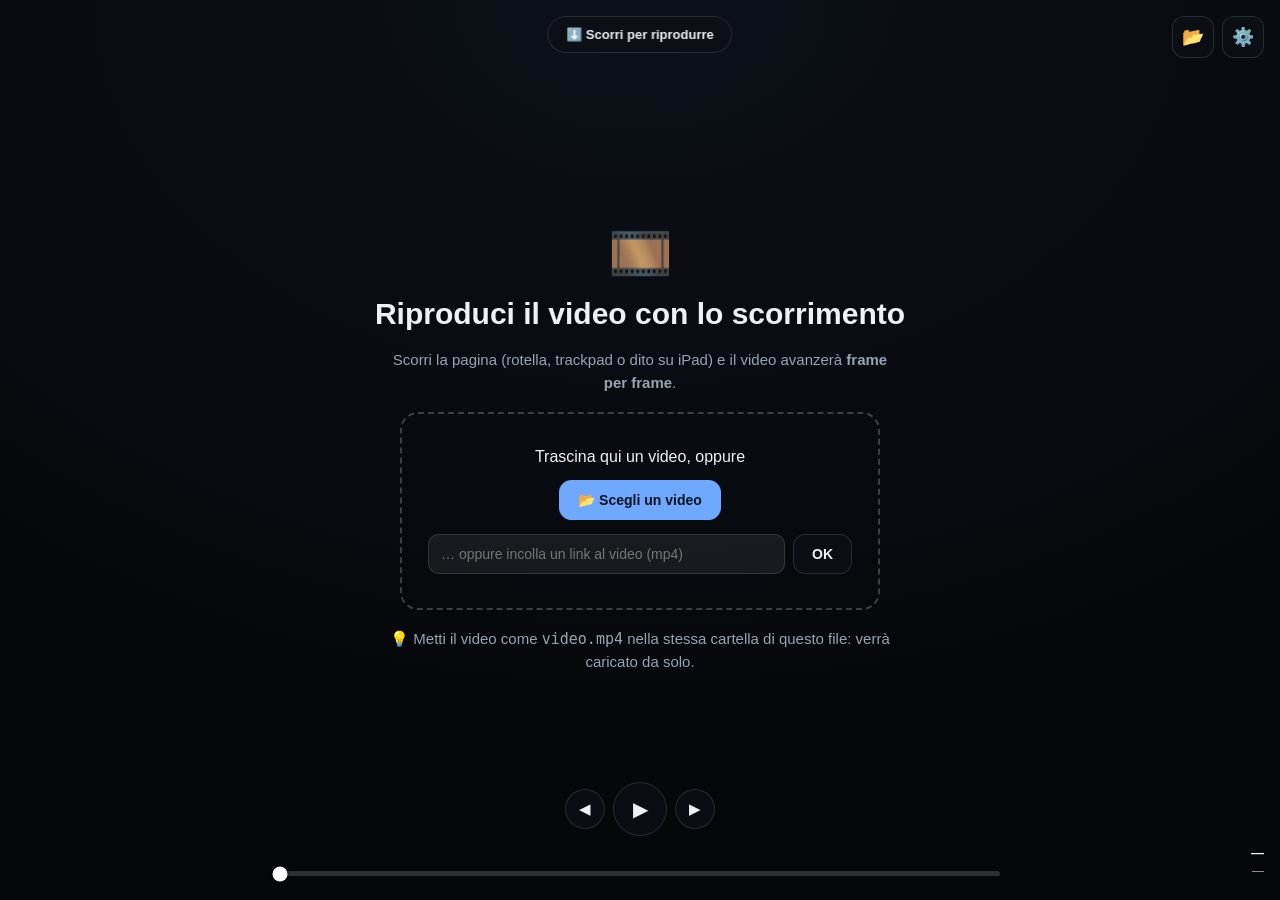
==== index.html @ 81537695 "Aggiungi scroll video player (index.html) + script estrazione frame + video" ====
<!DOCTYPE html>
<html lang="it">
<head>
<meta charset="UTF-8">
<meta name="viewport" content="width=device-width, initial-scale=1, viewport-fit=cover">
<meta name="theme-color" content="#05070a">
<meta name="apple-mobile-web-app-capable" content="yes">
<meta name="mobile-web-app-capable" content="yes">
<title>Scroll Video — riproduci col lo scorrimento</title>
<style>
  :root{
    --hud-bg: rgba(13,16,22,.78);
    --hud-border: rgba(255,255,255,.12);
    --accent: #6ea8ff;
    --text: #eef1f6;
    --muted: #9aa3b2;
  }
  *{box-sizing:border-box; margin:0; padding:0}
  html,body{
    background:#05070a; color:var(--text);
    font-family:-apple-system,BlinkMacSystemFont,"Segoe UI",Roboto,sans-serif;
    -webkit-font-smoothing:antialiased;
  }
  body{overscroll-behavior-y:none; touch-action:pan-y;}

  /* -------- palcoscenico fisso -------- */
  #stage{
    position:fixed; inset:0; z-index:1;
    display:flex; align-items:center; justify-content:center;
    background:#05070a;
  }
  #screen{
    width:100%; height:100%; display:block;
    background:#05070a;
  }

  /* -------- placeholder (prima del video) -------- */
  #placeholder{
    position:absolute; inset:0; z-index:5;
    display:flex; flex-direction:column; align-items:center; justify-content:center;
    gap:18px; text-align:center; padding:24px;
    background:radial-gradient(120% 120% at 50% 0%, #0c1018 0%, #05070a 70%);
  }
  #placeholder.hidden{display:none}
  #placeholder .big{font-size:52px; line-height:1}
  #placeholder h1{font-size:clamp(20px,4.5vw,30px); font-weight:600}
  #placeholder p{color:var(--muted); max-width:520px; font-size:15px; line-height:1.5}
  #placeholder .drop{
    border:2px dashed rgba(255,255,255,.22); border-radius:18px;
    padding:34px 26px; width:min(480px,86vw);
    display:flex; flex-direction:column; gap:14px; align-items:center;
    transition:border-color .2s, background .2s;
  }
  #placeholder .drop.drag{ border-color:var(--accent); background:rgba(110,168,255,.08); }
  .btn{
    appearance:none; border:1px solid var(--hud-border); border-radius:12px;
    background:var(--hud-bg); color:var(--text); padding:11px 18px;
    font-size:14px; font-weight:600; cursor:pointer;
    transition:background .15s, transform .05s;
  }
  .btn:hover{background:rgba(255,255,255,.12)}
  .btn:active{transform:scale(.97)}
  .btn.primary{background:var(--accent); border-color:var(--accent); color:#0a1420}
  .urlrow{display:flex; gap:8px; width:100%}
  .urlrow input{
    flex:1; min-width:0; background:rgba(255,255,255,.07);
    border:1px solid var(--hud-border); border-radius:10px; color:var(--text);
    padding:11px 12px; font-size:14px; outline:none;
  }
  .urlrow input:focus{border-color:var(--accent)}

  /* -------- HUD -------- */
  .hud{
    position:absolute; z-index:6; color:var(--text);
    font-size:13px; user-select:none; -webkit-user-select:none;
  }
  #hint{
    top:max(16px, env(safe-area-inset-top)); left:50%; transform:translateX(-50%);
    background:var(--hud-bg); border:1px solid var(--hud-border);
    backdrop-filter:blur(14px); -webkit-backdrop-filter:blur(14px);
    padding:10px 18px; border-radius:999px; font-weight:600;
    display:flex; align-items:center; gap:8px;
    animation:pulse 2.6s ease-in-out infinite;
    transition:opacity .5s;
  }
  #hint.hidden{opacity:0; pointer-events:none}
  @keyframes pulse{0%,100%{opacity:1}50%{opacity:.55}}

  #tools{
    top:max(16px, env(safe-area-inset-top)); right:16px;
    display:flex; gap:8px;
  }
  .iconbtn{
    appearance:none; border:1px solid var(--hud-border); border-radius:12px;
    background:var(--hud-bg); color:var(--text); width:42px; height:42px;
    font-size:18px; cursor:pointer; display:flex; align-items:center; justify-content:center;
    backdrop-filter:blur(14px); -webkit-backdrop-filter:blur(14px);
    transition:background .15s, transform .05s;
  }
  .iconbtn:hover{background:rgba(255,255,255,.14)}
  .iconbtn:active{transform:scale(.94)}
  .iconbtn.on{background:var(--accent); border-color:var(--accent); color:#0a1420}

  #transport{
    bottom:calc(64px + env(safe-area-inset-bottom)); left:50%; transform:translateX(-50%);
    display:flex; gap:8px; align-items:center;
  }
  #playBtn{
    width:54px; height:54px; border-radius:50%;
    font-size:20px;
  }
  #stepBack,#stepFwd{width:40px; height:40px; border-radius:50%; font-size:15px}

  #progWrap{
    bottom:calc(24px + env(safe-area-inset-bottom)); left:50%; transform:translateX(-50%);
    width:min(720px, calc(100vw - 32px));
    display:flex; align-items:center; gap:12px;
  }
  #progBar{
    flex:1; height:5px; border-radius:99px; background:rgba(255,255,255,.16);
    cursor:pointer; position:relative; touch-action:none;
  }
  #progFill{
    position:absolute; inset:0 auto 0 0; width:0%;
    background:var(--accent); border-radius:99px;
  }
  #progKnob{
    position:absolute; top:50%; left:0%; width:15px; height:15px; border-radius:50%;
    background:#fff; transform:translate(-50%,-50%); box-shadow:0 1px 6px rgba(0,0,0,.5);
  }
  #info{
    bottom:calc(20px + env(safe-area-inset-bottom)); right:16px;
    font-variant-numeric:tabular-nums; color:var(--muted); text-align:right;
    font-size:12px; line-height:1.5; pointer-events:none;
  }
  #info b{color:var(--text); font-size:13px}

  /* -------- pannello impostazioni -------- */
  #settings{
    position:absolute; z-index:7; right:16px;
    bottom:calc(72px + env(safe-area-inset-bottom));
    width:min(300px, calc(100vw - 32px));
    background:var(--hud-bg); border:1px solid var(--hud-border); border-radius:16px;
    backdrop-filter:blur(18px); -webkit-backdrop-filter:blur(18px);
    padding:16px; display:none; flex-direction:column; gap:14px;
    font-size:13px;
  }
  #settings.open{display:flex}
  #settings h3{font-size:13px; text-transform:uppercase; letter-spacing:.08em; color:var(--muted); font-weight:700}
  .row{display:flex; flex-direction:column; gap:6px}
  .row label{color:var(--muted); display:flex; justify-content:space-between; align-items:center}
  .row label output{color:var(--text); font-variant-numeric:tabular-nums}
  .row select{
    background:rgba(255,255,255,.08); border:1px solid var(--hud-border);
    border-radius:9px; color:var(--text); padding:9px 10px; font-size:13px; outline:none;
  }
  input[type=range]{
    -webkit-appearance:none; appearance:none; width:100%; height:5px; border-radius:99px;
    background:rgba(255,255,255,.18); outline:none;
  }
  input[type=range]::-webkit-slider-thumb{
    -webkit-appearance:none; appearance:none; width:16px; height:16px; border-radius:50%;
    background:var(--accent); cursor:pointer;
  }
  .note{color:var(--muted); font-size:12px; line-height:1.45}

  /* -------- pista di scorrimento -------- */
  #track{width:1px; height:100vh; pointer-events:none;}

  @media (max-width:640px){
    #info{font-size:11px}
    #transport{bottom:calc(58px + env(safe-area-inset-bottom))}
  }
</style>
</head>
<body>

  <!-- palcoscenico -->
  <div id="stage">
    <canvas id="screen"></canvas>

    <!-- stato iniziale / nessun video -->
    <div id="placeholder">
      <div class="big">🎞️</div>
      <h1>Riproduci il video con lo scorrimento</h1>
      <p>Scorri la pagina (rotella, trackpad o dito su iPad) e il video avanzerà <b>frame per frame</b>.</p>
      <div class="drop" id="drop">
        <div>Trascina qui un video, oppure</div>
        <button class="btn primary" id="pickBtn">📂 Scegli un video</button>
        <input type="file" id="file" accept="video/*" hidden>
        <div class="urlrow">
          <input type="url" id="url" placeholder="… oppure incolla un link al video (mp4)">
          <button class="btn" id="urlBtn">OK</button>
        </div>
      </div>
      <p>💡 Metti il video come <code>video.mp4</code> nella stessa cartella di questo file: verrà caricato da solo.</p>
    </div>

    <!-- HUD -->
    <div class="hud" id="hint">⬇️ Scorri per riprodurre</div>

    <div class="hud" id="tools">
      <button class="iconbtn" id="loadBtn" title="Carica video">📂</button>
      <button class="iconbtn" id="settingsBtn" title="Impostazioni">⚙️</button>
    </div>

    <div class="hud" id="transport">
      <button class="iconbtn" id="stepBack" title="Frame precedente">◀</button>
      <button class="iconbtn" id="playBtn" title="Play / Pausa">▶</button>
      <button class="iconbtn" id="stepFwd" title="Frame successivo">▶</button>
    </div>

    <div class="hud" id="progWrap">
      <div id="progBar"><div id="progFill"></div><div id="progKnob"></div></div>
    </div>

    <div class="hud" id="info"><b>—</b><br>—</div>

    <div id="settings">
      <h3>Impostazioni</h3>
      <div class="row">
        <label for="mode">Modalità di scorrimento</label>
        <select id="mode">
          <option value="time">⏱️ Per durata (px al secondo)</option>
          <option value="frame">🎞️ Per frame (px per frame)</option>
        </select>
      </div>
      <div class="row">
        <label for="speed">Velocità <output id="speedVal"></output></label>
        <input type="range" id="speed" min="50" max="1200" step="10" value="350">
      </div>
      <div class="row">
        <label for="fps">Fotogrammi al secondo (quantizzazione)</label>
        <select id="fps">
          <option value="0">Nessuna (fluido)</option>
          <option value="12">12 fps</option>
          <option value="24" selected>24 fps</option>
          <option value="30">30 fps</option>
          <option value="60">60 fps</option>
        </select>
      </div>
      <div class="note">Tocca <b>⟲</b> con i tasti Home/Inizio per tornare all'inizio. Usa le frecce ← → per avanzare di un frame alla volta.</div>
    </div>
  </div>

  <!-- pista: più è lunga, più scroll serve per completare il video -->
  <div id="track"></div>

<script>
(function(){
  'use strict';
  var $ = function(s){ return document.querySelector(s); };

  var stage  = $('#stage');
  var canvas = $('#screen');
  var track  = $('#track');
  var ctx    = canvas.getContext('2d');

  var placeholder = $('#placeholder');
  var hint        = $('#hint');
  var info        = $('#info');
  var progBar     = $('#progBar');
  var progFill    = $('#progFill');
  var progKnob    = $('#progKnob');
  var playBtn     = $('#playBtn');

  // ---------- stato ----------
  var state = {
    mode: 'time',        // 'time' | 'frame'
    pxPerSec: 350,
    pxPerFrame: 20,
    fps: 24,
    quantize: true,
    playing: false,
    ready: false,
    hintDone: false
  };

  var video = document.createElement('video');
  video.playsInline = true;
  video.muted = true;
  video.preload = 'auto';
  video.style.display = 'none';
  document.body.appendChild(video);

  // ---------- util ----------
  function clamp(v,a,b){ return Math.min(b, Math.max(a, v)); }
  function totalFrames(){ return Math.round((video.duration||0) * state.fps); }
  function currentFrame(){ return Math.round(video.currentTime * state.fps); }
  function fmtTime(t){
    if (!isFinite(t)) t = 0;
    var m = Math.floor(t/60), s = Math.floor(t%60), cs = Math.floor((t*100)%100);
    return String(m).padStart(2,'0')+':'+String(s).padStart(2,'0')+'.'+String(cs).padStart(2,'0');
  }

  function progress(){
    var max = track.offsetHeight - window.innerHeight;
    if (max <= 0) return 0;
    return clamp(window.scrollY / max, 0, 1);
  }

  // ---------- pista di scorrimento ----------
  function setTrackHeight(){
    var d = video.duration;
    if (!isFinite(d) || !d) return;
    var h;
    if (state.mode === 'time') h = d * state.pxPerSec;
    else h = Math.round(d * state.fps) * state.pxPerFrame;
    track.style.height = Math.max(Math.ceil(h), window.innerHeight*2) + 'px';
  }

  // ---------- rendering ----------
  function resizeCanvas(){
    var dpr = Math.min(window.devicePixelRatio || 1, 2);
    canvas.width  = Math.round(stage.clientWidth  * dpr);
    canvas.height = Math.round(stage.clientHeight * dpr);
    draw();
  }

  function draw(){
    if (video.readyState < 2) return;
    var vw = video.videoWidth, vh = video.videoHeight;
    if (!vw || !vh) return;
    var cw = canvas.width, ch = canvas.height;
    var scale = Math.max(cw/vw, ch/vh);
    var dw = vw*scale, dh = vh*scale;
    ctx.fillStyle = '#05070a';
    ctx.fillRect(0,0,cw,ch);
    ctx.drawImage(video, (cw-dw)/2, (ch-dh)/2, dw, dh);
  }

  // ---------- sincronizzazione scroll → tempo ----------
  function applyTime(t){
    if (!video.duration) return;
    t = clamp(t, 0, video.duration - 0.001);
    if (state.quantize && state.fps > 0){
      t = clamp(Math.round(t*state.fps)/state.fps, 0, video.duration - 0.001);
    }
    if (Math.abs(video.currentTime - t) > 1e-4) video.currentTime = t;
  }

  function syncToScroll(){
    applyTime(progress() * video.duration);
  }

  function onScroll(){
    if (state.playing) return;
    syncToScroll();
    updateHud();
    hideHint();
  }
  document.addEventListener('scroll', onScroll, {passive:true});
  window.addEventListener('resize', resizeCanvas);

  function hideHint(){
    if (state.hintDone) return;
    state.hintDone = true;
    hint.classList.add('hidden');
  }

  // ---------- sblocco iOS (play+pausa al primo tocco) ----------
  var unlocked = false;
  function unlock(){
    if (unlocked) return;
    unlocked = true;
    var p;
    try { p = video.play(); } catch(e){ return; }
    if (p && p.then){ p.then(function(){ video.pause(); }).catch(function(){}); }
  }
  ['touchstart','scroll','pointerdown','keydown'].forEach(function(ev){
    document.addEventListener(ev, unlock, {passive:true});
  });

  // ---------- HUD ----------
  function setPlayBtn(on){
    playBtn.textContent = on ? '⏸' : '▶';
    playBtn.classList.toggle('on', on);
  }

  function updateHud(){
    var d = video.duration || 0;
    var tf = totalFrames();
    var cf = currentFrame();
    var p = state.playing ? (d ? video.currentTime/d : 0) : progress();
    progFill.style.width  = (p*100) + '%';
    progKnob.style.left   = (p*100) + '%';
    if (state.ready){
      info.innerHTML = '<b>Frame ' + String(cf).padStart(4,'0') + ' / ' + tf +
        '</b><br>' + fmtTime(video.currentTime) + ' / ' + fmtTime(d);
    }
  }

  // ---------- caricamento ----------
  function showPlaceholder(show){
    placeholder.classList.toggle('hidden', !show);
  }
  function loadUrl(url){
    state.ready = false;
    showPlaceholder(false);
    video.src = url;
    video.load();
  }

  function tryAutoLoad(){
    // tenta un video.mp4 accanto al file (utile su iPad/cartella locale)
    var probe = document.createElement('video');
    probe.preload = 'metadata';
    probe.src = 'video.mp4';
    probe.addEventListener('loadedmetadata', function(){
      loadUrl('video.mp4');
    }, {once:true});
    probe.addEventListener('error', function(){
      showPlaceholder(true);
    }, {once:true});
  }

  video.addEventListener('loadedmetadata', function(){
    state.ready = true;
    setTrackHeight();
    resizeCanvas();
    updateHud();
  });
  video.addEventListener('durationchange', setTrackHeight);
  video.addEventListener('loadeddata', draw);
  video.addEventListener('seeked', function(){ draw(); updateHud(); });

  // ---------- play / pausa ----------
  function togglePlay(){
    if (!state.ready) return;
    if (state.playing){
      video.pause();
      state.playing = false;
      setPlayBtn(false);
      syncToScroll();
      updateHud();
    } else {
      unlock();
      state.playing = true;
      setPlayBtn(true);
      hideHint();
      var p = video.play();
      if (p && p.catch) p.catch(function(){ state.playing=false; setPlayBtn(false); });
      loop();
    }
  }
  video.addEventListener('ended', function(){
    state.playing = false; setPlayBtn(false);
  });

  function loop(){
    if (!state.playing) return;
    draw();
    updateHud();
    requestAnimationFrame(loop);
  }

  function stepFrame(delta){
    if (!state.ready) return;
    unlock();
    hideHint();
    if (state.playing){ video.pause(); state.playing=false; setPlayBtn(false); }
    var t = clamp(video.currentTime + delta/state.fps, 0, (video.duration||0) - 0.001);
    applyTime(t);
    // riporta lo scroll in linea con il tempo scelto
    var max = track.offsetHeight - window.innerHeight;
    if (max > 0){
      var p = (video.duration && isFinite(video.duration)) ? (t / video.duration) : 0;
      window.scrollTo({top: p*max, behavior:'auto'});
    }
    updateHud();
  }

  // ---------- barra di avanzamento (clic / trascina) ----------
  var dragging = false;
  function setProgressFromEvent(e){
    var r = progBar.getBoundingClientRect();
    var p = clamp((e.clientX - r.left)/r.width, 0, 1);
    var max = track.offsetHeight - window.innerHeight;
    window.scrollTo({top: p*max, behavior:'auto'});
    applyTime(p * (video.duration||0));
    updateHud();
  }
  progBar.addEventListener('pointerdown', function(e){
    dragging = true;
    progBar.setPointerCapture(e.pointerId);
    setProgressFromEvent(e);
  });
  progBar.addEventListener('pointermove', function(e){ if (dragging) setProgressFromEvent(e); });
  progBar.addEventListener('pointerup',   function(e){ dragging = false; });
  progBar.addEventListener('pointercancel', function(){ dragging = false; });

  // ---------- controlli ----------
  playBtn.addEventListener('click', togglePlay);
  $('#stepBack').addEventListener('click', function(){ stepFrame(-1); });
  $('#stepFwd').addEventListener('click',  function(){ stepFrame( 1); });

  $('#loadBtn').addEventListener('click', function(){ $('#file').click(); });
  $('#pickBtn').addEventListener('click', function(){ $('#file').click(); });
  $('#file').addEventListener('change', function(){
    if (this.files && this.files[0]){
      loadUrl(URL.createObjectURL(this.files[0]));
    }
  });
  $('#urlBtn').addEventListener('click', function(){
    var u = $('#url').value.trim();
    if (u) loadUrl(u);
  });
  $('#url').addEventListener('keydown', function(e){ if (e.key==='Enter') $('#urlBtn').click(); });

  // trascina e rilascia
  var drop = $('#drop');
  ['dragenter','dragover'].forEach(function(ev){
    drop.addEventListener(ev, function(e){ e.preventDefault(); drop.classList.add('drag'); });
  });
  ['dragleave','drop'].forEach(function(ev){
    drop.addEventListener(ev, function(e){ e.preventDefault(); drop.classList.remove('drag'); });
  });
  drop.addEventListener('drop', function(e){
    var f = e.dataTransfer && e.dataTransfer.files && e.dataTransfer.files[0];
    if (f && f.type.indexOf('video/') === 0) loadUrl(URL.createObjectURL(f));
  });

  // ---------- impostazioni ----------
  var settings = $('#settings');
  var speedEl = $('#speed'), speedVal = $('#speedVal'), modeEl = $('#mode'), fpsEl = $('#fps');

  $('#settingsBtn').addEventListener('click', function(){
    settings.classList.toggle('open');
  });

  function refreshSpeedLabel(){
    var v = state.mode === 'time' ? state.pxPerSec : state.pxPerFrame;
    speedEl.value = v;
    speedVal.textContent = (state.mode === 'time' ? v + ' px/s' : v + ' px/frame');
  }
  modeEl.addEventListener('change', function(){
    state.mode = modeEl.value;
    // range del cursore in base alla modalità
    if (state.mode === 'frame'){
      speedEl.min = 2; speedEl.max = 200; speedEl.step = 1; speedEl.value = state.pxPerFrame;
    } else {
      speedEl.min = 50; speedEl.max = 1200; speedEl.step = 10; speedEl.value = state.pxPerSec;
    }
    refreshSpeedLabel();
    setTrackHeight();
  });
  speedEl.addEventListener('input', function(){
    var v = parseInt(speedEl.value, 10);
    if (state.mode === 'time') state.pxPerSec = v; else state.pxPerFrame = v;
    refreshSpeedLabel();
    setTrackHeight();
  });
  fpsEl.addEventListener('change', function(){
    var v = parseInt(fpsEl.value, 10);
    state.fps = v > 0 ? v : 24;
    state.quantize = v > 0;
    setTrackHeight();
    updateHud();
  });
  refreshSpeedLabel();

  // ---------- tastiera ----------
  document.addEventListener('keydown', function(e){
    var tag = (e.target.tagName||'').toLowerCase();
    if (tag === 'input' || tag === 'select' || tag === 'textarea') return;
    if (e.key === ' '){ e.preventDefault(); togglePlay(); }
    else if (e.key === 'ArrowRight'){ e.preventDefault(); stepFrame( 1); }
    else if (e.key === 'ArrowLeft'){  e.preventDefault(); stepFrame(-1); }
    else if (e.key === 'Home'){ e.preventDefault(); window.scrollTo({top:0, behavior:'smooth'}); }
    else if (e.key === 'End'){ e.preventDefault(); window.scrollTo({top:document.body.scrollHeight, behavior:'smooth'}); }
  });

  // ---------- avvio ----------
  resizeCanvas();
  tryAutoLoad();
})();
</script>
</body>
</html>
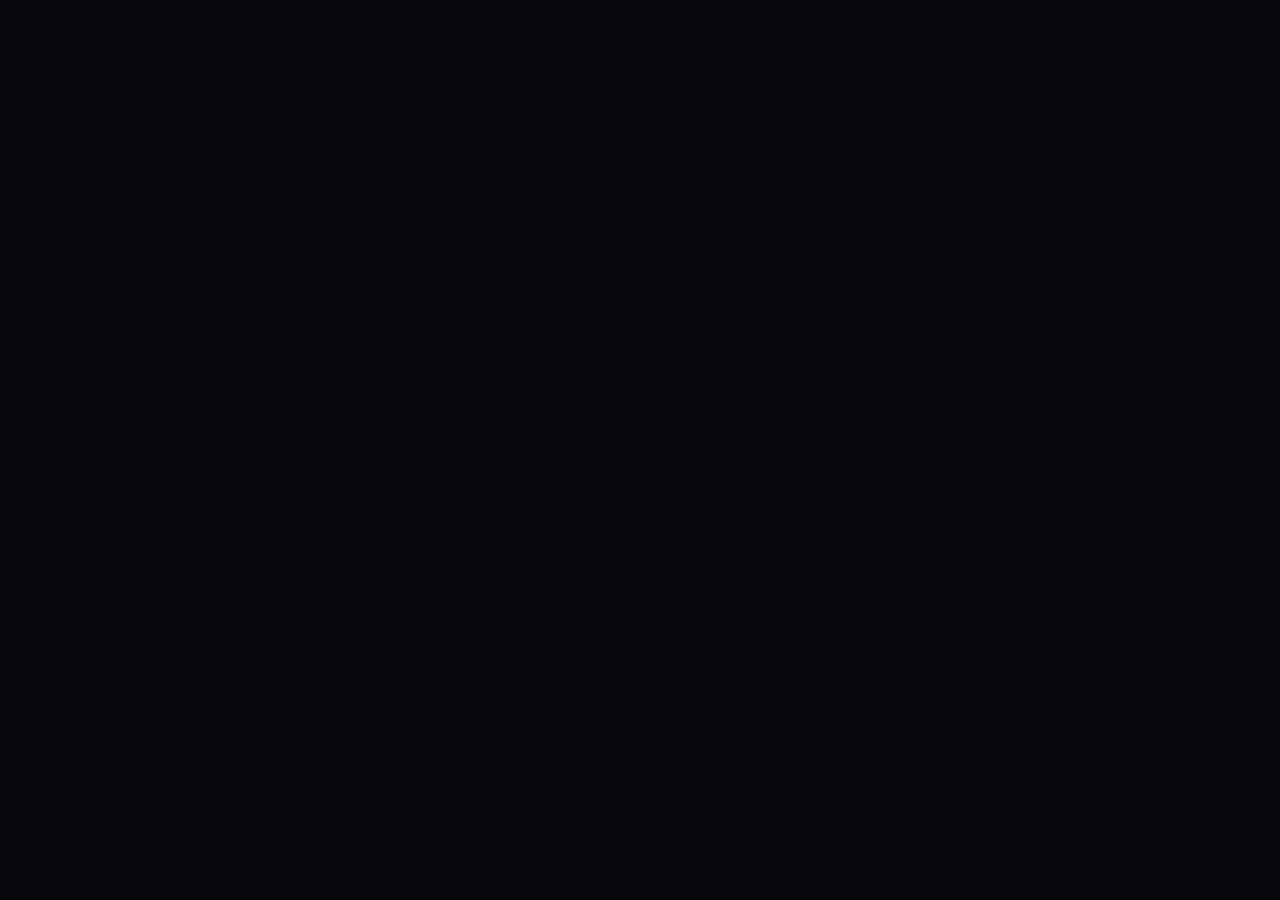
==== commit b4f28f0e: "Rimuovi tutta l'interfaccia: solo il video a schermo intero, frame per frame con lo scroll" ====
--- a/index.html
+++ b/index.html
@@ -8,239 +8,23 @@
 <meta name="mobile-web-app-capable" content="yes">
 <title>Scroll Video — riproduci col lo scorrimento</title>
 <style>
-  :root{
-    --hud-bg: rgba(13,16,22,.78);
-    --hud-border: rgba(255,255,255,.12);
-    --accent: #6ea8ff;
-    --text: #eef1f6;
-    --muted: #9aa3b2;
-  }
   *{box-sizing:border-box; margin:0; padding:0}
-  html,body{
-    background:#05070a; color:var(--text);
-    font-family:-apple-system,BlinkMacSystemFont,"Segoe UI",Roboto,sans-serif;
-    -webkit-font-smoothing:antialiased;
-  }
+  html,body{background:#05070a; height:100%;}
   body{overscroll-behavior-y:none; touch-action:pan-y;}
 
-  /* -------- palcoscenico fisso -------- */
-  #stage{
-    position:fixed; inset:0; z-index:1;
-    display:flex; align-items:center; justify-content:center;
-    background:#05070a;
-  }
-  #screen{
-    width:100%; height:100%; display:block;
-    background:#05070a;
-  }
+  /* palcoscenico a schermo intero: solo il video */
+  #stage{position:fixed; inset:0; z-index:1; background:#05070a;}
+  #screen{width:100%; height:100%; display:block; background:#05070a;}
 
-  /* -------- placeholder (prima del video) -------- */
-  #placeholder{
-    position:absolute; inset:0; z-index:5;
-    display:flex; flex-direction:column; align-items:center; justify-content:center;
-    gap:18px; text-align:center; padding:24px;
-    background:radial-gradient(120% 120% at 50% 0%, #0c1018 0%, #05070a 70%);
-  }
-  #placeholder.hidden{display:none}
-  #placeholder .big{font-size:52px; line-height:1}
-  #placeholder h1{font-size:clamp(20px,4.5vw,30px); font-weight:600}
-  #placeholder p{color:var(--muted); max-width:520px; font-size:15px; line-height:1.5}
-  #placeholder .drop{
-    border:2px dashed rgba(255,255,255,.22); border-radius:18px;
-    padding:34px 26px; width:min(480px,86vw);
-    display:flex; flex-direction:column; gap:14px; align-items:center;
-    transition:border-color .2s, background .2s;
-  }
-  #placeholder .drop.drag{ border-color:var(--accent); background:rgba(110,168,255,.08); }
-  .btn{
-    appearance:none; border:1px solid var(--hud-border); border-radius:12px;
-    background:var(--hud-bg); color:var(--text); padding:11px 18px;
-    font-size:14px; font-weight:600; cursor:pointer;
-    transition:background .15s, transform .05s;
-  }
-  .btn:hover{background:rgba(255,255,255,.12)}
-  .btn:active{transform:scale(.97)}
-  .btn.primary{background:var(--accent); border-color:var(--accent); color:#0a1420}
-  .urlrow{display:flex; gap:8px; width:100%}
-  .urlrow input{
-    flex:1; min-width:0; background:rgba(255,255,255,.07);
-    border:1px solid var(--hud-border); border-radius:10px; color:var(--text);
-    padding:11px 12px; font-size:14px; outline:none;
-  }
-  .urlrow input:focus{border-color:var(--accent)}
-
-  /* -------- HUD -------- */
-  .hud{
-    position:absolute; z-index:6; color:var(--text);
-    font-size:13px; user-select:none; -webkit-user-select:none;
-  }
-  #hint{
-    top:max(16px, env(safe-area-inset-top)); left:50%; transform:translateX(-50%);
-    background:var(--hud-bg); border:1px solid var(--hud-border);
-    backdrop-filter:blur(14px); -webkit-backdrop-filter:blur(14px);
-    padding:10px 18px; border-radius:999px; font-weight:600;
-    display:flex; align-items:center; gap:8px;
-    animation:pulse 2.6s ease-in-out infinite;
-    transition:opacity .5s;
-  }
-  #hint.hidden{opacity:0; pointer-events:none}
-  @keyframes pulse{0%,100%{opacity:1}50%{opacity:.55}}
-
-  #tools{
-    top:max(16px, env(safe-area-inset-top)); right:16px;
-    display:flex; gap:8px;
-  }
-  .iconbtn{
-    appearance:none; border:1px solid var(--hud-border); border-radius:12px;
-    background:var(--hud-bg); color:var(--text); width:42px; height:42px;
-    font-size:18px; cursor:pointer; display:flex; align-items:center; justify-content:center;
-    backdrop-filter:blur(14px); -webkit-backdrop-filter:blur(14px);
-    transition:background .15s, transform .05s;
-  }
-  .iconbtn:hover{background:rgba(255,255,255,.14)}
-  .iconbtn:active{transform:scale(.94)}
-  .iconbtn.on{background:var(--accent); border-color:var(--accent); color:#0a1420}
-
-  #transport{
-    bottom:calc(64px + env(safe-area-inset-bottom)); left:50%; transform:translateX(-50%);
-    display:flex; gap:8px; align-items:center;
-  }
-  #playBtn{
-    width:54px; height:54px; border-radius:50%;
-    font-size:20px;
-  }
-  #stepBack,#stepFwd{width:40px; height:40px; border-radius:50%; font-size:15px}
-
-  #progWrap{
-    bottom:calc(24px + env(safe-area-inset-bottom)); left:50%; transform:translateX(-50%);
-    width:min(720px, calc(100vw - 32px));
-    display:flex; align-items:center; gap:12px;
-  }
-  #progBar{
-    flex:1; height:5px; border-radius:99px; background:rgba(255,255,255,.16);
-    cursor:pointer; position:relative; touch-action:none;
-  }
-  #progFill{
-    position:absolute; inset:0 auto 0 0; width:0%;
-    background:var(--accent); border-radius:99px;
-  }
-  #progKnob{
-    position:absolute; top:50%; left:0%; width:15px; height:15px; border-radius:50%;
-    background:#fff; transform:translate(-50%,-50%); box-shadow:0 1px 6px rgba(0,0,0,.5);
-  }
-  #info{
-    bottom:calc(20px + env(safe-area-inset-bottom)); right:16px;
-    font-variant-numeric:tabular-nums; color:var(--muted); text-align:right;
-    font-size:12px; line-height:1.5; pointer-events:none;
-  }
-  #info b{color:var(--text); font-size:13px}
-
-  /* -------- pannello impostazioni -------- */
-  #settings{
-    position:absolute; z-index:7; right:16px;
-    bottom:calc(72px + env(safe-area-inset-bottom));
-    width:min(300px, calc(100vw - 32px));
-    background:var(--hud-bg); border:1px solid var(--hud-border); border-radius:16px;
-    backdrop-filter:blur(18px); -webkit-backdrop-filter:blur(18px);
-    padding:16px; display:none; flex-direction:column; gap:14px;
-    font-size:13px;
-  }
-  #settings.open{display:flex}
-  #settings h3{font-size:13px; text-transform:uppercase; letter-spacing:.08em; color:var(--muted); font-weight:700}
-  .row{display:flex; flex-direction:column; gap:6px}
-  .row label{color:var(--muted); display:flex; justify-content:space-between; align-items:center}
-  .row label output{color:var(--text); font-variant-numeric:tabular-nums}
-  .row select{
-    background:rgba(255,255,255,.08); border:1px solid var(--hud-border);
-    border-radius:9px; color:var(--text); padding:9px 10px; font-size:13px; outline:none;
-  }
-  input[type=range]{
-    -webkit-appearance:none; appearance:none; width:100%; height:5px; border-radius:99px;
-    background:rgba(255,255,255,.18); outline:none;
-  }
-  input[type=range]::-webkit-slider-thumb{
-    -webkit-appearance:none; appearance:none; width:16px; height:16px; border-radius:50%;
-    background:var(--accent); cursor:pointer;
-  }
-  .note{color:var(--muted); font-size:12px; line-height:1.45}
-
-  /* -------- pista di scorrimento -------- */
+  /* pista di scorrimento (invisibile) */
   #track{width:1px; height:100vh; pointer-events:none;}
-
-  @media (max-width:640px){
-    #info{font-size:11px}
-    #transport{bottom:calc(58px + env(safe-area-inset-bottom))}
-  }
 </style>
 </head>
 <body>
 
-  <!-- palcoscenico -->
+  <!-- palcoscenico: solo il video, a schermo intero -->
   <div id="stage">
     <canvas id="screen"></canvas>
-
-    <!-- stato iniziale / nessun video -->
-    <div id="placeholder">
-      <div class="big">🎞️</div>
-      <h1>Riproduci il video con lo scorrimento</h1>
-      <p>Scorri la pagina (rotella, trackpad o dito su iPad) e il video avanzerà <b>frame per frame</b>.</p>
-      <div class="drop" id="drop">
-        <div>Trascina qui un video, oppure</div>
-        <button class="btn primary" id="pickBtn">📂 Scegli un video</button>
-        <input type="file" id="file" accept="video/*" hidden>
-        <div class="urlrow">
-          <input type="url" id="url" placeholder="… oppure incolla un link al video (mp4)">
-          <button class="btn" id="urlBtn">OK</button>
-        </div>
-      </div>
-      <p>💡 Metti il video come <code>video.mp4</code> nella stessa cartella di questo file: verrà caricato da solo.</p>
-    </div>
-
-    <!-- HUD -->
-    <div class="hud" id="hint">⬇️ Scorri per riprodurre</div>
-
-    <div class="hud" id="tools">
-      <button class="iconbtn" id="loadBtn" title="Carica video">📂</button>
-      <button class="iconbtn" id="settingsBtn" title="Impostazioni">⚙️</button>
-    </div>
-
-    <div class="hud" id="transport">
-      <button class="iconbtn" id="stepBack" title="Frame precedente">◀</button>
-      <button class="iconbtn" id="playBtn" title="Play / Pausa">▶</button>
-      <button class="iconbtn" id="stepFwd" title="Frame successivo">▶</button>
-    </div>
-
-    <div class="hud" id="progWrap">
-      <div id="progBar"><div id="progFill"></div><div id="progKnob"></div></div>
-    </div>
-
-    <div class="hud" id="info"><b>—</b><br>—</div>
-
-    <div id="settings">
-      <h3>Impostazioni</h3>
-      <div class="row">
-        <label for="mode">Modalità di scorrimento</label>
-        <select id="mode">
-          <option value="time">⏱️ Per durata (px al secondo)</option>
-          <option value="frame">🎞️ Per frame (px per frame)</option>
-        </select>
-      </div>
-      <div class="row">
-        <label for="speed">Velocità <output id="speedVal"></output></label>
-        <input type="range" id="speed" min="50" max="1200" step="10" value="350">
-      </div>
-      <div class="row">
-        <label for="fps">Fotogrammi al secondo (quantizzazione)</label>
-        <select id="fps">
-          <option value="0">Nessuna (fluido)</option>
-          <option value="12">12 fps</option>
-          <option value="24" selected>24 fps</option>
-          <option value="30">30 fps</option>
-          <option value="60">60 fps</option>
-        </select>
-      </div>
-      <div class="note">Tocca <b>⟲</b> con i tasti Home/Inizio per tornare all'inizio. Usa le frecce ← → per avanzare di un frame alla volta.</div>
-    </div>
   </div>
 
   <!-- pista: più è lunga, più scroll serve per completare il video -->
@@ -256,24 +40,11 @@
   var track  = $('#track');
   var ctx    = canvas.getContext('2d');
 
-  var placeholder = $('#placeholder');
-  var hint        = $('#hint');
-  var info        = $('#info');
-  var progBar     = $('#progBar');
-  var progFill    = $('#progFill');
-  var progKnob    = $('#progKnob');
-  var playBtn     = $('#playBtn');
-
   // ---------- stato ----------
   var state = {
-    mode: 'time',        // 'time' | 'frame'
-    pxPerSec: 350,
-    pxPerFrame: 20,
-    fps: 24,
-    quantize: true,
-    playing: false,
-    ready: false,
-    hintDone: false
+    pxPerSec: 350,   // pixel di scroll per 1 secondo di video
+    fps: 24,         // frame rate del video (quantizzazione)
+    quantize: true
   };
 
   var video = document.createElement('video');
@@ -285,14 +56,6 @@
 
   // ---------- util ----------
   function clamp(v,a,b){ return Math.min(b, Math.max(a, v)); }
-  function totalFrames(){ return Math.round((video.duration||0) * state.fps); }
-  function currentFrame(){ return Math.round(video.currentTime * state.fps); }
-  function fmtTime(t){
-    if (!isFinite(t)) t = 0;
-    var m = Math.floor(t/60), s = Math.floor(t%60), cs = Math.floor((t*100)%100);
-    return String(m).padStart(2,'0')+':'+String(s).padStart(2,'0')+'.'+String(cs).padStart(2,'0');
-  }
-
   function progress(){
     var max = track.offsetHeight - window.innerHeight;
     if (max <= 0) return 0;
@@ -303,10 +66,7 @@
   function setTrackHeight(){
     var d = video.duration;
     if (!isFinite(d) || !d) return;
-    var h;
-    if (state.mode === 'time') h = d * state.pxPerSec;
-    else h = Math.round(d * state.fps) * state.pxPerFrame;
-    track.style.height = Math.max(Math.ceil(h), window.innerHeight*2) + 'px';
+    track.style.height = Math.max(Math.ceil(d * state.pxPerSec), window.innerHeight*2) + 'px';
   }
 
   // ---------- rendering ----------
@@ -339,24 +99,10 @@
     if (Math.abs(video.currentTime - t) > 1e-4) video.currentTime = t;
   }
 
-  function syncToScroll(){
+  document.addEventListener('scroll', function(){
     applyTime(progress() * video.duration);
-  }
-
-  function onScroll(){
-    if (state.playing) return;
-    syncToScroll();
-    updateHud();
-    hideHint();
-  }
-  document.addEventListener('scroll', onScroll, {passive:true});
+  }, {passive:true});
   window.addEventListener('resize', resizeCanvas);
-
-  function hideHint(){
-    if (state.hintDone) return;
-    state.hintDone = true;
-    hint.classList.add('hidden');
-  }
 
   // ---------- sblocco iOS (play+pausa al primo tocco) ----------
   var unlocked = false;
@@ -367,208 +113,33 @@
     try { p = video.play(); } catch(e){ return; }
     if (p && p.then){ p.then(function(){ video.pause(); }).catch(function(){}); }
   }
-  ['touchstart','scroll','pointerdown','keydown'].forEach(function(ev){
+  ['touchstart','scroll','pointerdown'].forEach(function(ev){
     document.addEventListener(ev, unlock, {passive:true});
   });
 
-  // ---------- HUD ----------
-  function setPlayBtn(on){
-    playBtn.textContent = on ? '⏸' : '▶';
-    playBtn.classList.toggle('on', on);
-  }
-
-  function updateHud(){
-    var d = video.duration || 0;
-    var tf = totalFrames();
-    var cf = currentFrame();
-    var p = state.playing ? (d ? video.currentTime/d : 0) : progress();
-    progFill.style.width  = (p*100) + '%';
-    progKnob.style.left   = (p*100) + '%';
-    if (state.ready){
-      info.innerHTML = '<b>Frame ' + String(cf).padStart(4,'0') + ' / ' + tf +
-        '</b><br>' + fmtTime(video.currentTime) + ' / ' + fmtTime(d);
-    }
-  }
-
   // ---------- caricamento ----------
-  function showPlaceholder(show){
-    placeholder.classList.toggle('hidden', !show);
-  }
   function loadUrl(url){
-    state.ready = false;
-    showPlaceholder(false);
     video.src = url;
     video.load();
   }
 
   function tryAutoLoad(){
-    // tenta un video.mp4 accanto al file (utile su iPad/cartella locale)
+    // tenta un video.mp4 accanto al file
     var probe = document.createElement('video');
     probe.preload = 'metadata';
     probe.src = 'video.mp4';
     probe.addEventListener('loadedmetadata', function(){
       loadUrl('video.mp4');
     }, {once:true});
-    probe.addEventListener('error', function(){
-      showPlaceholder(true);
-    }, {once:true});
   }
 
   video.addEventListener('loadedmetadata', function(){
-    state.ready = true;
     setTrackHeight();
     resizeCanvas();
-    updateHud();
   });
   video.addEventListener('durationchange', setTrackHeight);
   video.addEventListener('loadeddata', draw);
-  video.addEventListener('seeked', function(){ draw(); updateHud(); });
-
-  // ---------- play / pausa ----------
-  function togglePlay(){
-    if (!state.ready) return;
-    if (state.playing){
-      video.pause();
-      state.playing = false;
-      setPlayBtn(false);
-      syncToScroll();
-      updateHud();
-    } else {
-      unlock();
-      state.playing = true;
-      setPlayBtn(true);
-      hideHint();
-      var p = video.play();
-      if (p && p.catch) p.catch(function(){ state.playing=false; setPlayBtn(false); });
-      loop();
-    }
-  }
-  video.addEventListener('ended', function(){
-    state.playing = false; setPlayBtn(false);
-  });
-
-  function loop(){
-    if (!state.playing) return;
-    draw();
-    updateHud();
-    requestAnimationFrame(loop);
-  }
-
-  function stepFrame(delta){
-    if (!state.ready) return;
-    unlock();
-    hideHint();
-    if (state.playing){ video.pause(); state.playing=false; setPlayBtn(false); }
-    var t = clamp(video.currentTime + delta/state.fps, 0, (video.duration||0) - 0.001);
-    applyTime(t);
-    // riporta lo scroll in linea con il tempo scelto
-    var max = track.offsetHeight - window.innerHeight;
-    if (max > 0){
-      var p = (video.duration && isFinite(video.duration)) ? (t / video.duration) : 0;
-      window.scrollTo({top: p*max, behavior:'auto'});
-    }
-    updateHud();
-  }
-
-  // ---------- barra di avanzamento (clic / trascina) ----------
-  var dragging = false;
-  function setProgressFromEvent(e){
-    var r = progBar.getBoundingClientRect();
-    var p = clamp((e.clientX - r.left)/r.width, 0, 1);
-    var max = track.offsetHeight - window.innerHeight;
-    window.scrollTo({top: p*max, behavior:'auto'});
-    applyTime(p * (video.duration||0));
-    updateHud();
-  }
-  progBar.addEventListener('pointerdown', function(e){
-    dragging = true;
-    progBar.setPointerCapture(e.pointerId);
-    setProgressFromEvent(e);
-  });
-  progBar.addEventListener('pointermove', function(e){ if (dragging) setProgressFromEvent(e); });
-  progBar.addEventListener('pointerup',   function(e){ dragging = false; });
-  progBar.addEventListener('pointercancel', function(){ dragging = false; });
-
-  // ---------- controlli ----------
-  playBtn.addEventListener('click', togglePlay);
-  $('#stepBack').addEventListener('click', function(){ stepFrame(-1); });
-  $('#stepFwd').addEventListener('click',  function(){ stepFrame( 1); });
-
-  $('#loadBtn').addEventListener('click', function(){ $('#file').click(); });
-  $('#pickBtn').addEventListener('click', function(){ $('#file').click(); });
-  $('#file').addEventListener('change', function(){
-    if (this.files && this.files[0]){
-      loadUrl(URL.createObjectURL(this.files[0]));
-    }
-  });
-  $('#urlBtn').addEventListener('click', function(){
-    var u = $('#url').value.trim();
-    if (u) loadUrl(u);
-  });
-  $('#url').addEventListener('keydown', function(e){ if (e.key==='Enter') $('#urlBtn').click(); });
-
-  // trascina e rilascia
-  var drop = $('#drop');
-  ['dragenter','dragover'].forEach(function(ev){
-    drop.addEventListener(ev, function(e){ e.preventDefault(); drop.classList.add('drag'); });
-  });
-  ['dragleave','drop'].forEach(function(ev){
-    drop.addEventListener(ev, function(e){ e.preventDefault(); drop.classList.remove('drag'); });
-  });
-  drop.addEventListener('drop', function(e){
-    var f = e.dataTransfer && e.dataTransfer.files && e.dataTransfer.files[0];
-    if (f && f.type.indexOf('video/') === 0) loadUrl(URL.createObjectURL(f));
-  });
-
-  // ---------- impostazioni ----------
-  var settings = $('#settings');
-  var speedEl = $('#speed'), speedVal = $('#speedVal'), modeEl = $('#mode'), fpsEl = $('#fps');
-
-  $('#settingsBtn').addEventListener('click', function(){
-    settings.classList.toggle('open');
-  });
-
-  function refreshSpeedLabel(){
-    var v = state.mode === 'time' ? state.pxPerSec : state.pxPerFrame;
-    speedEl.value = v;
-    speedVal.textContent = (state.mode === 'time' ? v + ' px/s' : v + ' px/frame');
-  }
-  modeEl.addEventListener('change', function(){
-    state.mode = modeEl.value;
-    // range del cursore in base alla modalità
-    if (state.mode === 'frame'){
-      speedEl.min = 2; speedEl.max = 200; speedEl.step = 1; speedEl.value = state.pxPerFrame;
-    } else {
-      speedEl.min = 50; speedEl.max = 1200; speedEl.step = 10; speedEl.value = state.pxPerSec;
-    }
-    refreshSpeedLabel();
-    setTrackHeight();
-  });
-  speedEl.addEventListener('input', function(){
-    var v = parseInt(speedEl.value, 10);
-    if (state.mode === 'time') state.pxPerSec = v; else state.pxPerFrame = v;
-    refreshSpeedLabel();
-    setTrackHeight();
-  });
-  fpsEl.addEventListener('change', function(){
-    var v = parseInt(fpsEl.value, 10);
-    state.fps = v > 0 ? v : 24;
-    state.quantize = v > 0;
-    setTrackHeight();
-    updateHud();
-  });
-  refreshSpeedLabel();
-
-  // ---------- tastiera ----------
-  document.addEventListener('keydown', function(e){
-    var tag = (e.target.tagName||'').toLowerCase();
-    if (tag === 'input' || tag === 'select' || tag === 'textarea') return;
-    if (e.key === ' '){ e.preventDefault(); togglePlay(); }
-    else if (e.key === 'ArrowRight'){ e.preventDefault(); stepFrame( 1); }
-    else if (e.key === 'ArrowLeft'){  e.preventDefault(); stepFrame(-1); }
-    else if (e.key === 'Home'){ e.preventDefault(); window.scrollTo({top:0, behavior:'smooth'}); }
-    else if (e.key === 'End'){ e.preventDefault(); window.scrollTo({top:document.body.scrollHeight, behavior:'smooth'}); }
-  });
+  video.addEventListener('seeked', draw);
 
   // ---------- avvio ----------
   resizeCanvas();
